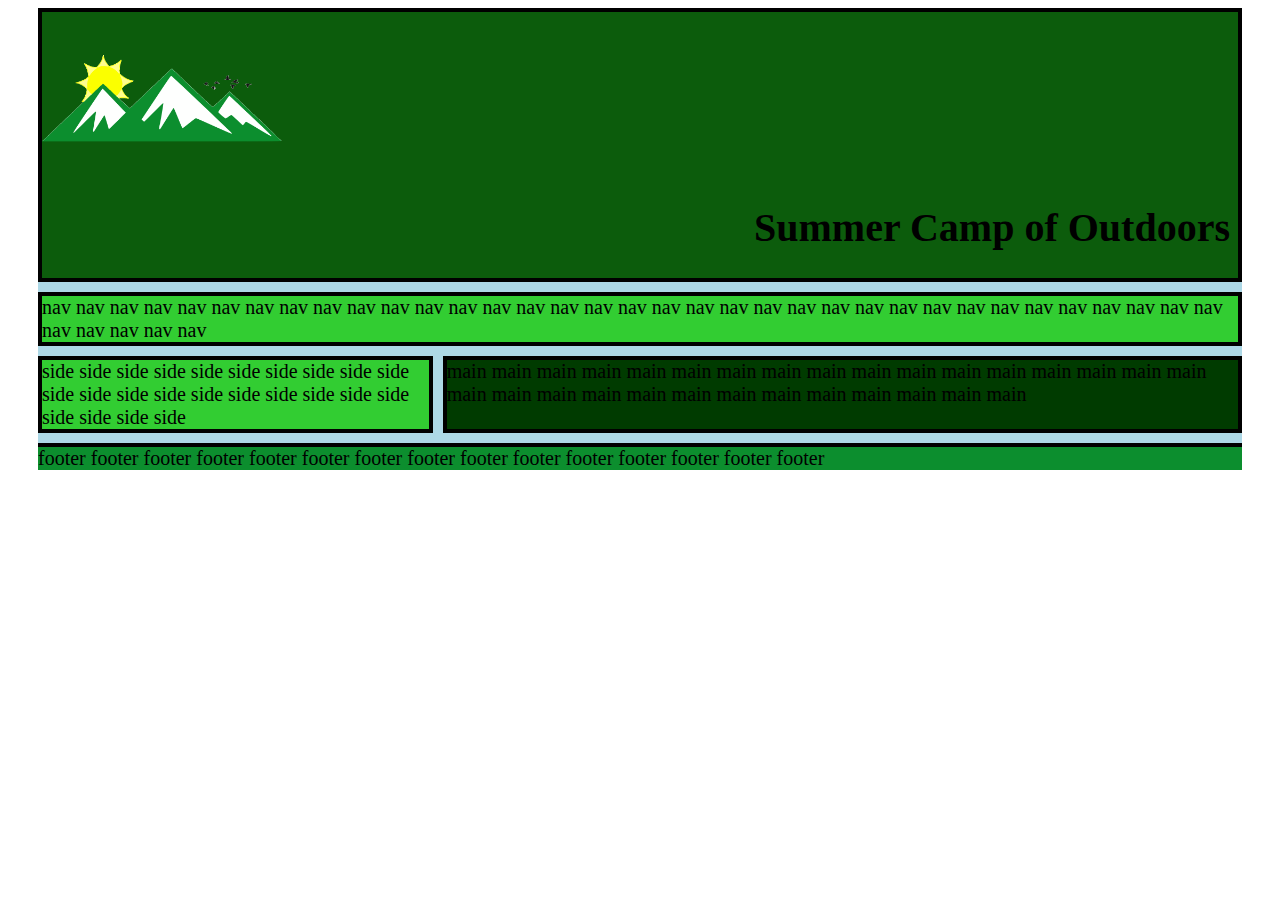
==== active.html @ d916efcc "styles" ====
<!DOCTYPE html>
<html>
    <head>
        <title> Summer Camp</title>
        <meta charset="utf-8">
        <link rel="stylesheet" type="text/css" href="css/layout.css">
        <link rel="icon" href="logo/logo2.png" type="x-icon">
        <script src="function.js"> </script>
    </head>
    <body>
        <div class="grid-container">
            <header>
                <img src="logo/logo2.png">
                <h1> Summer Camp of Outdoors </h1>
            </header>
            <nav>
                nav nav nav nav nav nav nav nav 
                nav nav nav nav nav nav nav nav 
                nav nav nav nav nav nav nav nav 
                nav nav nav nav nav nav nav nav 
                nav nav nav nav nav nav nav nav 
            </nav>
            <div class="side">
                side side side side side side 
                side side side side side side 
                side side side side side side 
                side side side side side side 
            </div>
            <div class="main">
                main main main main main main
                main main main main main main
                main main main main main main
                main main main main main main
                main main main main main main
            </div>
            <footer>
                footer footer footer footer footer
                footer footer footer footer footer
                footer footer footer footer footer
            </footer>
        </div>
    </body>
</html>
---- css/layout.css ----
@font-face{
    font-family: "Default";
    src: url("../css/fonts/Default.ttf")
}
@font-face{
    font-family: "Bold";
    src: url("../css/fonts/Nunito-Bold.ttf")
}
html{
    background-color: white;
    color: black;
    margin-left: 30px;
    margin-right: 30px;
}
.grid-container{
        display: grid;
        width: 100%;
        grid-template-columns: 1fr 1fr 1fr;
        grid-template-rows: 25%, 25%, 25%, 25%;
        background-color: lightblue;
        grid-gap: 10px;
        font-size: 125%;
}
header{
    background-color: rgb(12, 92, 12);
    border: 4px solid black;
    grid-column-start: 1;
    grid-column-end: 4;
    grid-row-start: 1;
    grid-row-end: 2;
}
header img{
    width: 15rem;
    height:auto;
}
header h1{
    text-align:right;
    padding-right: 8px;
    font-size: 200%;
}
nav{
    background-color:limegreen;
    border: 4px solid black;
    grid-column-start: 1;
    grid-column-end: 4;
    grid-row-start: 2;
    grid-row-end: 3;
}
.side{
    background-color:limegreen;
    border: 4px solid black;
    grid-column-start: 1;
    grid-column-end: 2;
    grid-row-start: 3;
    grid-row-end: 4;
}
.main{
    background-color:rgb(0, 59, 0);
    border: 4px solid black;
    grid-column-start: 2;
    grid-column-end: 4;
    grid-row-start: 3;
    grid-row-end: 4;
}
footer{
    background-color:#0C8E2E;
    border-top: 4px solid black;
    grid-column-start: 1;
    grid-column-end: 4;
    grid-row-start: 4;
    grid-row-end: 5;
}
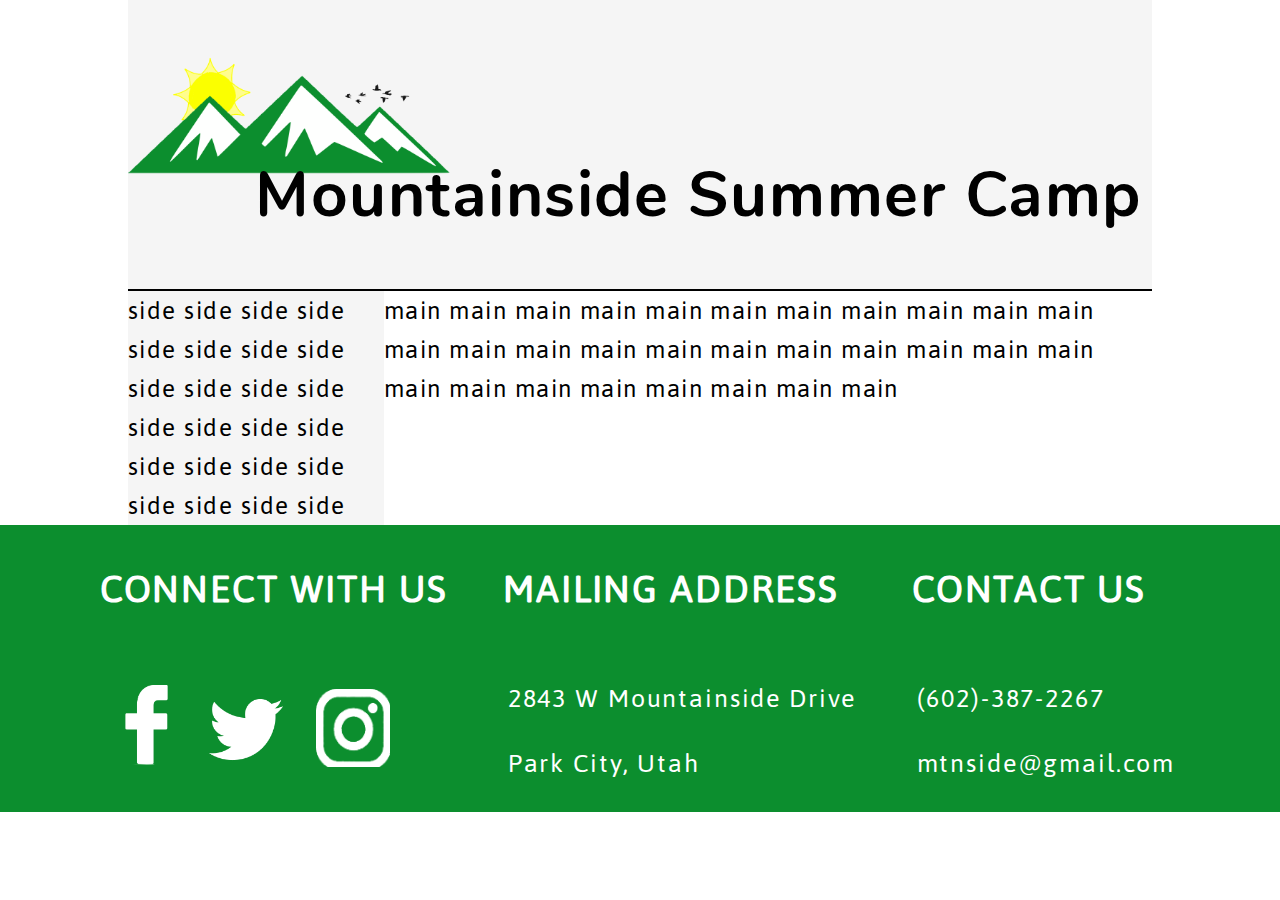
==== commit 1864e829: "sign up html" ====
--- a/active.html
+++ b/active.html
@@ -10,16 +10,9 @@
     <body>
         <div class="grid-container">
             <header>
-                <img src="logo/logo2.png">
-                <h1> Summer Camp of Outdoors </h1>
+                <a href="index.html"><img src="logo/logo2.png"></a> <!--clicking logo brings you back to index-->
+                <h1> Mountainside Summer Camp </h1>
             </header>
-            <nav>
-                nav nav nav nav nav nav nav nav 
-                nav nav nav nav nav nav nav nav 
-                nav nav nav nav nav nav nav nav 
-                nav nav nav nav nav nav nav nav 
-                nav nav nav nav nav nav nav nav 
-            </nav>
             <div class="side">
                 side side side side side side 
                 side side side side side side 
@@ -34,9 +27,35 @@
                 main main main main main main
             </div>
             <footer>
-                footer footer footer footer footer
-                footer footer footer footer footer
-                footer footer footer footer footer
+                <table>
+                    <tr>
+                        <td>
+                            <h2>CONNECT WITH US</h2>
+                        </td>
+                        <td>
+                            <h2>MAILING ADDRESS</h2>
+                        </td>
+                        <td>
+                            <h2>CONTACT US</h2>
+                        </td>
+                    </tr>
+                    <tr>
+                        <td>
+                            <img src="pictures/facebook.png" id="small">
+                            <img src="pictures/twitter.png">
+                            <img src="pictures/instagram.png">
+                        </td>
+                        <td>
+                            <p> 2843 W Mountainside Drive </p>
+                            <p> Park City, Utah</p>
+                        </td>
+                        <td>
+                            <p>(602)-387-2267</p>
+                            <p>mtnside@gmail.com</p>
+                        </td>
+                    </tr>
+                </table>
+                <br>
             </footer>
         </div>
     </body>
--- a/css/layout.css
+++ b/css/layout.css
@@ -6,67 +6,118 @@
     font-family: "Bold";
     src: url("../css/fonts/Nunito-Bold.ttf")
 }
+*{
+    zoom: 105%;
+}
 html{
     background-color: white;
     color: black;
-    margin-left: 30px;
-    margin-right: 30px;
+    line-height: 1.6;
+    letter-spacing: 1.2px;
+    font-family: "Default";
+}
+body{
+    background-color: whitesmoke;
+    margin-left: 10%;
+    margin-right: 10%;
+    margin-top: 0px;
 }
 .grid-container{
-        display: grid;
-        width: 100%;
-        grid-template-columns: 1fr 1fr 1fr;
-        grid-template-rows: 25%, 25%, 25%, 25%;
-        background-color: lightblue;
-        grid-gap: 10px;
-        font-size: 125%;
+    display: grid;
+    width: 100%;
+    grid-template-columns: 1fr 1fr 1fr 1fr;
+    font-size: 125%;
+}
+.grid-container h1{
+    font-family: "Bold";
+    padding-left: 8px;
+    font-size: 250%;
+}
+.grid-container p{
+    padding-left: 8px;
 }
 header{
-    background-color: rgb(12, 92, 12);
-    border: 4px solid black;
-    grid-column-start: 1;
-    grid-column-end: 4;
-    grid-row-start: 1;
-    grid-row-end: 2;
+    border-bottom: 2px solid black;
+    grid-column: 1/span 4;
+    grid-row: 1;
 }
 header img{
     width: 15rem;
     height:auto;
 }
 header h1{
-    text-align:right;
     padding-right: 8px;
     font-size: 200%;
+    text-align: right;
+    margin-top: -8%;
 }
-nav{
-    background-color:limegreen;
-    border: 4px solid black;
-    grid-column-start: 1;
-    grid-column-end: 4;
-    grid-row-start: 2;
-    grid-row-end: 3;
+a{
+    color: black;
+    text-decoration: none;
 }
 .side{
-    background-color:limegreen;
-    border: 4px solid black;
-    grid-column-start: 1;
-    grid-column-end: 2;
-    grid-row-start: 3;
-    grid-row-end: 4;
+    grid-column: 1;
+    grid-row: 2;
 }
 .main{
-    background-color:rgb(0, 59, 0);
-    border: 4px solid black;
-    grid-column-start: 2;
-    grid-column-end: 4;
-    grid-row-start: 3;
-    grid-row-end: 4;
+    background-color: white;
+    grid-column: 2/ span 4;
+    grid-row: 2;
 }
 footer{
+    display: flex;
+    justify-content: space-evenly;
+    font-size: 80%;
     background-color:#0C8E2E;
-    border-top: 4px solid black;
-    grid-column-start: 1;
-    grid-column-end: 4;
-    grid-row-start: 4;
-    grid-row-end: 5;
-}+    color: white;
+    width:125.5%;
+    margin-left: -13%;
+    grid-column: 1/ span 4;
+    grid-row: 4;
+    margin-bottom: 0px;
+}
+footer h2{
+    padding-left:5px;
+}
+
+footer #small{
+    width: 2.4rem;
+    height: auto
+}
+footer img{
+    width: 3rem;
+    height: auto;
+    padding-left: 16px;
+}
+footer td{
+    padding-left: 30px;
+}
+
+/* signup html */
+
+#icon{
+    width: 15%;
+    height: auto;
+    border-radius: 50%;
+}
+#stars{
+    width: 32%;
+    height: auto;
+    padding-bottom: 4%;
+    padding-left: 2%;
+}
+form{
+    background-color: whitesmoke;
+    margin: 5%;
+    padding-left: 2%;
+}
+form p{
+    text-decoration: underline;
+}
+input{
+    border-radius: 6%;
+    border: 1px solid gray;
+}
+#sumbit{
+    font-size: 110%;
+}
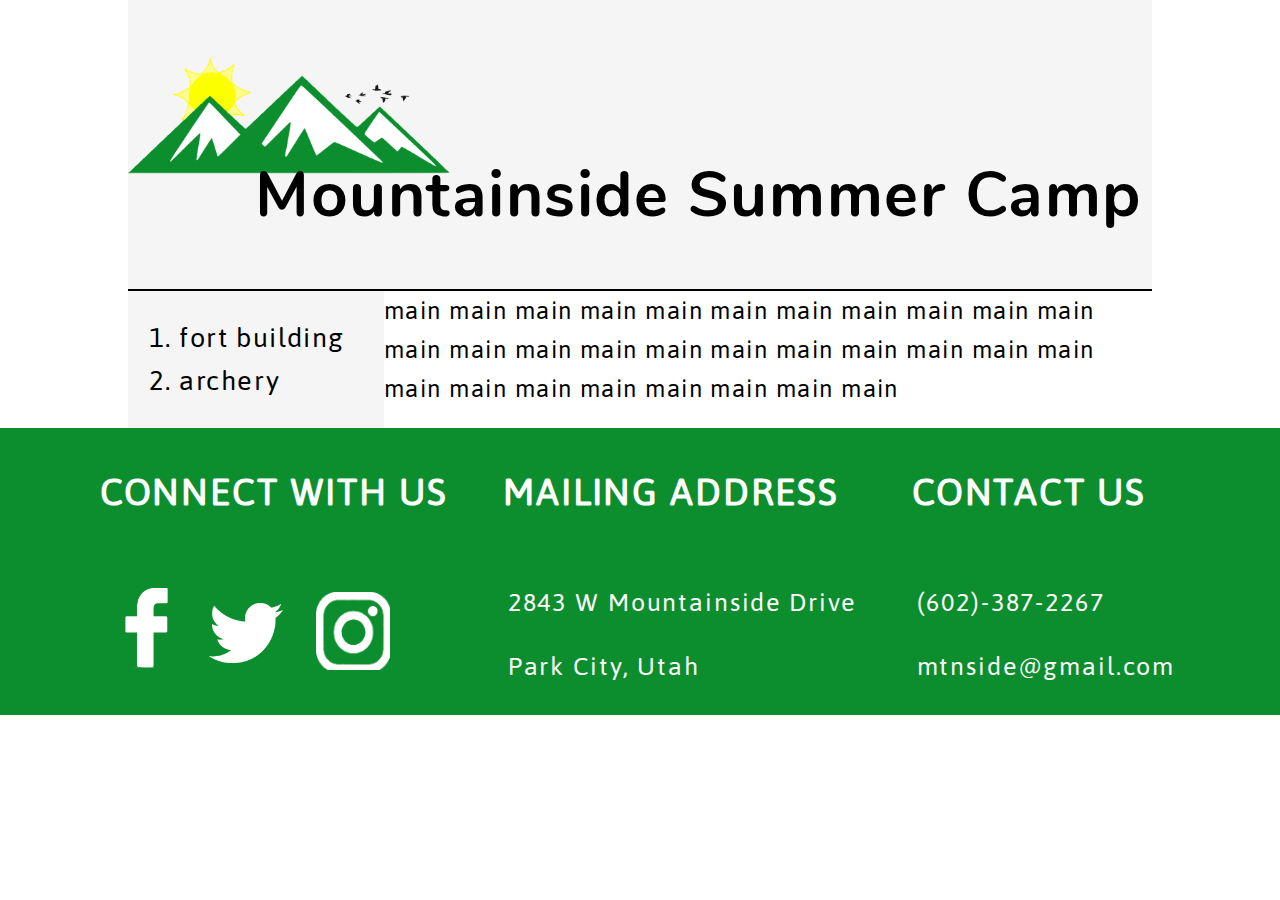
==== commit e7250338: "rules html" ====
--- a/active.html
+++ b/active.html
@@ -14,10 +14,10 @@
                 <h1> Mountainside Summer Camp </h1>
             </header>
             <div class="side">
-                side side side side side side 
-                side side side side side side 
-                side side side side side side 
-                side side side side side side 
+                <ol>
+                    <li> fort building </li>
+                    <li> archery </li>
+                </ol>
             </div>
             <div class="main">
                 main main main main main main
--- a/css/layout.css
+++ b/css/layout.css
@@ -93,6 +93,15 @@
     padding-left: 30px;
 }
 
+/* rules html */
+
+.side h2{
+    text-decoration: underline;
+    padding-left: 2%;
+}
+/* activities html */
+
+
 /* signup html */
 
 #icon{
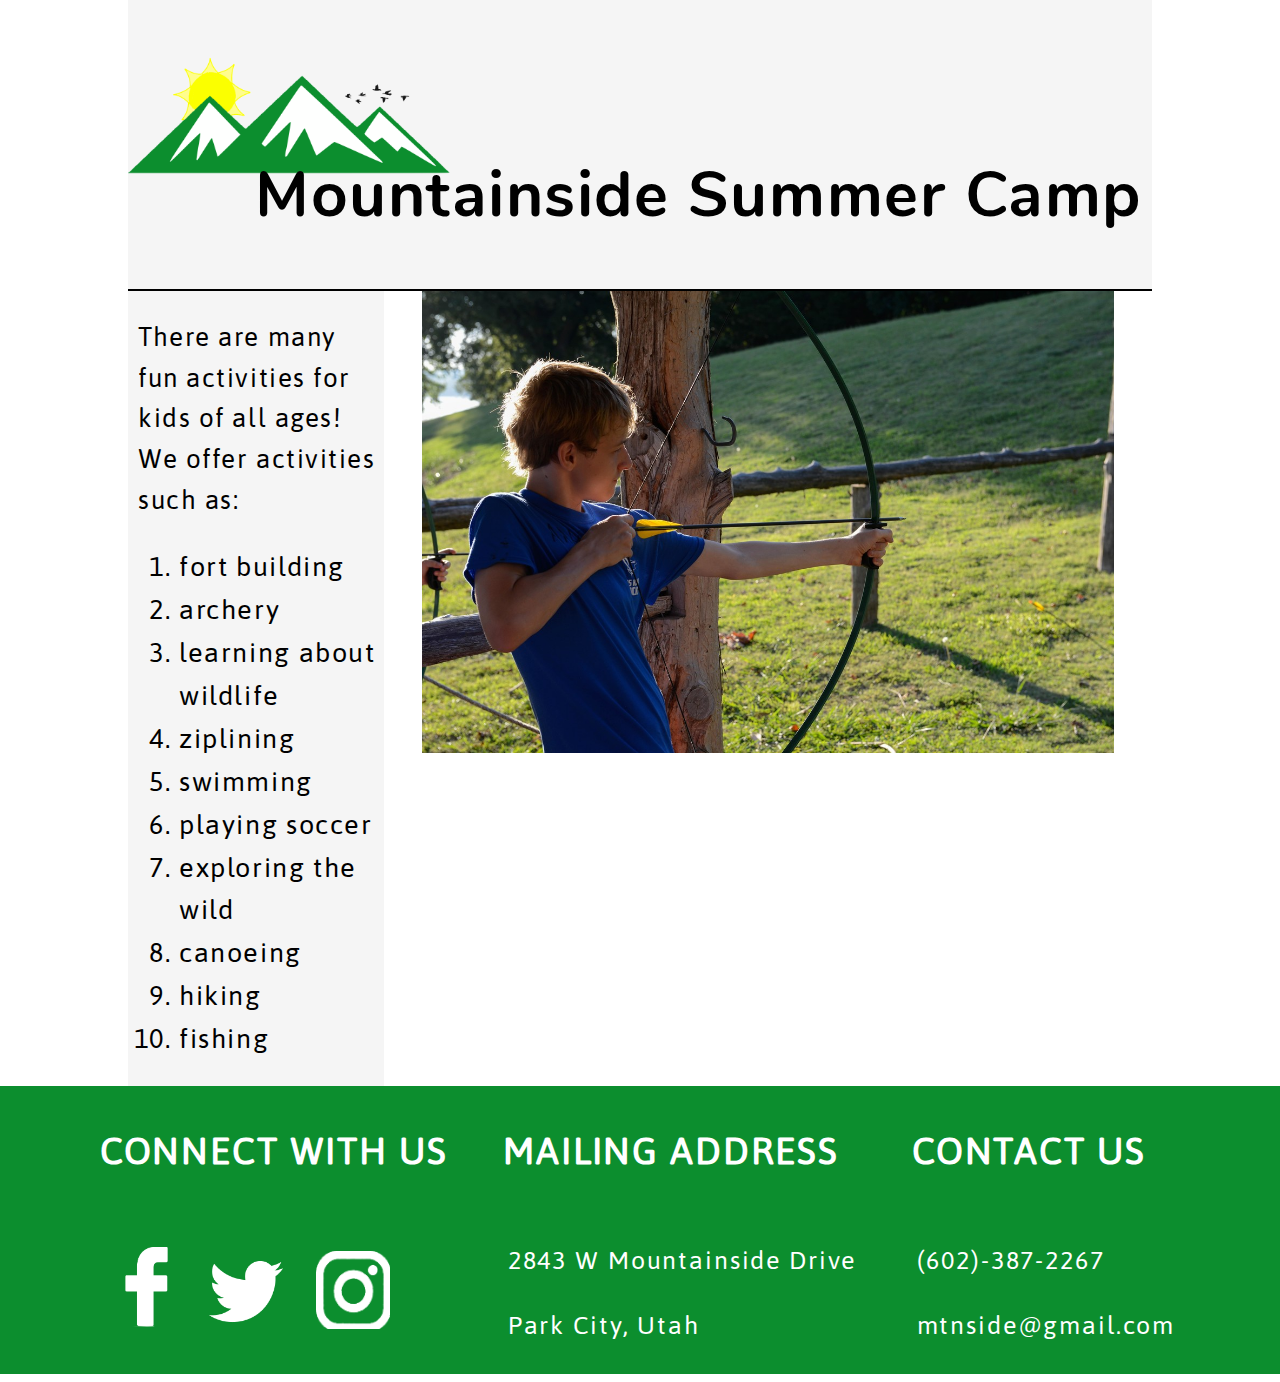
==== commit 68fe01c5: "activities html" ====
--- a/active.html
+++ b/active.html
@@ -14,17 +14,24 @@
                 <h1> Mountainside Summer Camp </h1>
             </header>
             <div class="side">
+                <p> There are many fun activities for kids of all ages! We offer activities
+                    such as:
+                </p>
                 <ol>
                     <li> fort building </li>
                     <li> archery </li>
+                    <li> learning about wildlife </li>
+                    <li> ziplining </li>
+                    <li> swimming</li>
+                    <li> playing soccer </li>
+                    <li> exploring the wild </li>
+                    <li> canoeing</li>
+                    <li> hiking </li>
+                    <li> fishing </li>
                 </ol>
             </div>
             <div class="main">
-                main main main main main main
-                main main main main main main
-                main main main main main main
-                main main main main main main
-                main main main main main main
+                <img src="pictures/archery.jpg" id="one">
             </div>
             <footer>
                 <table>
--- a/css/layout.css
+++ b/css/layout.css
@@ -101,6 +101,14 @@
 }
 /* activities html */
 
+.main img{
+    width: 90%;
+    height: auto;
+    display: block;
+    margin-left: auto;
+    margin-right: auto;
+    animation-name: fade;
+}
 
 /* signup html */
 
